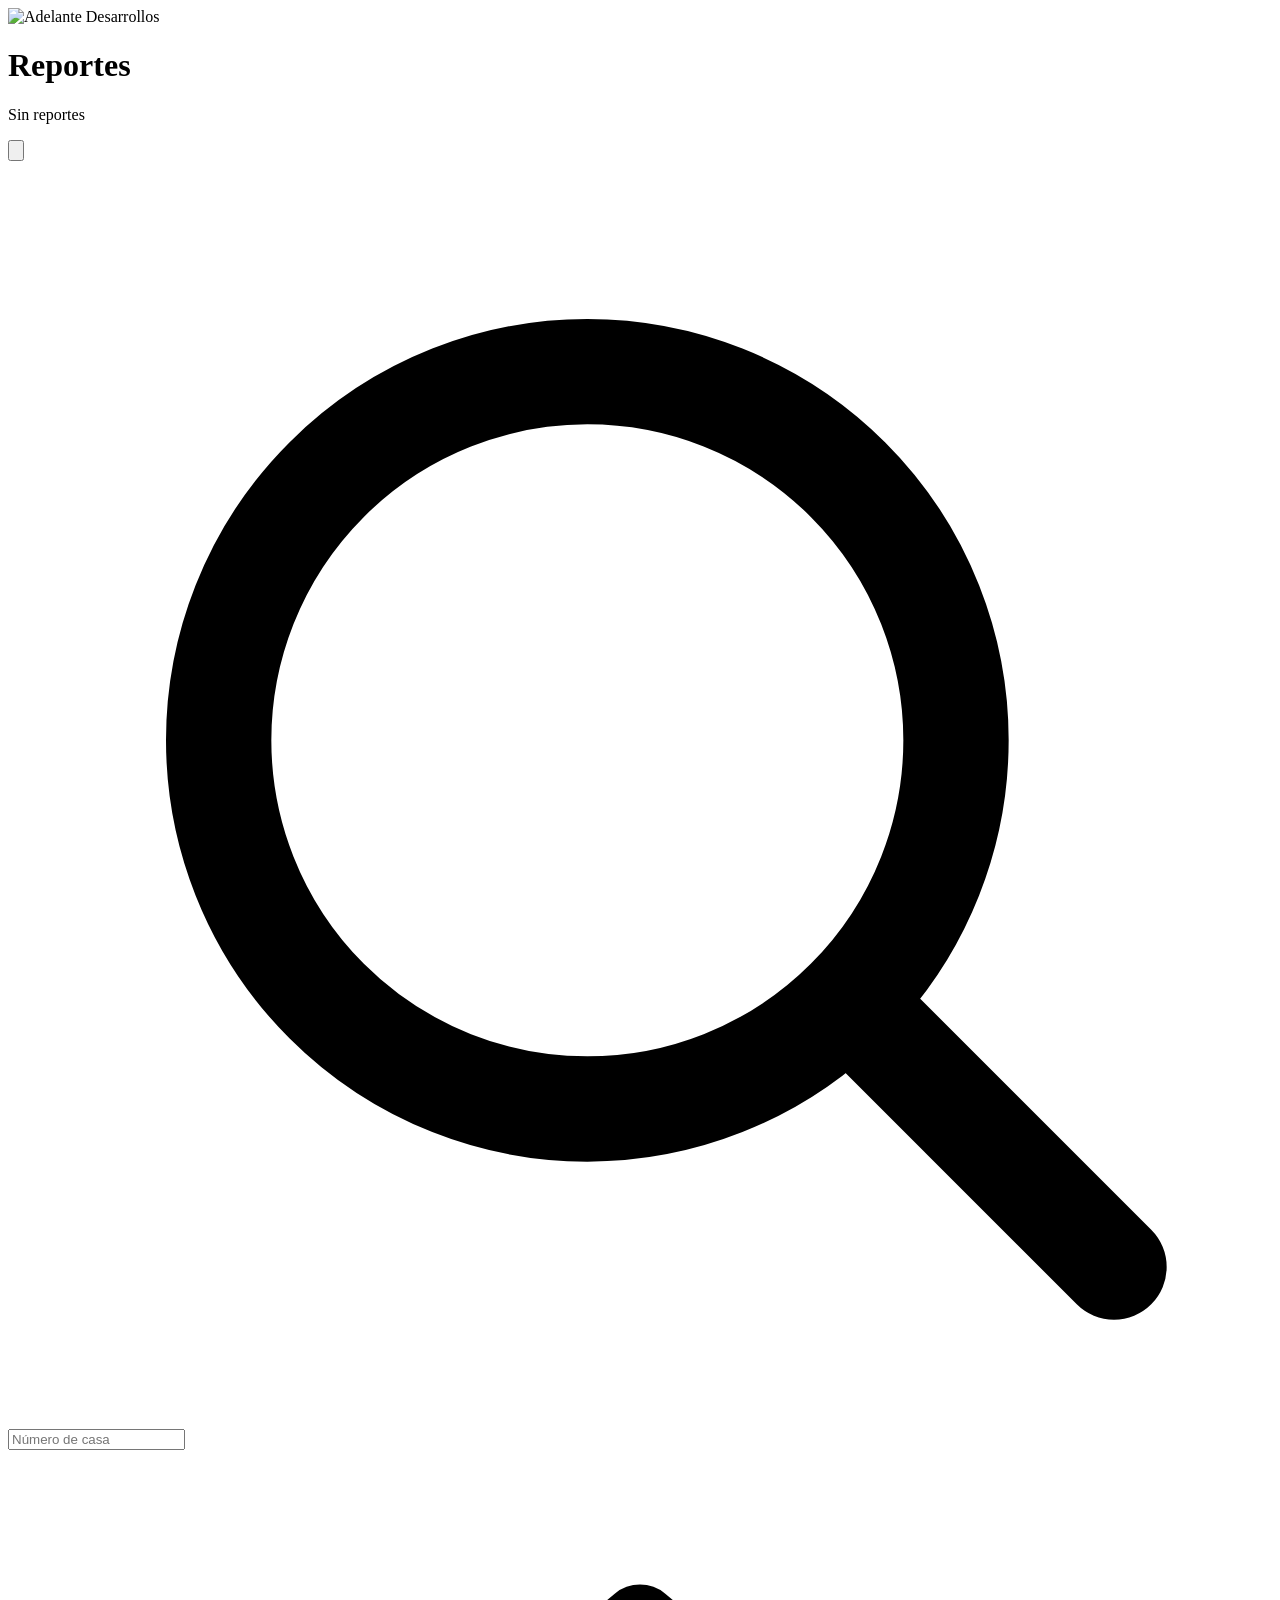
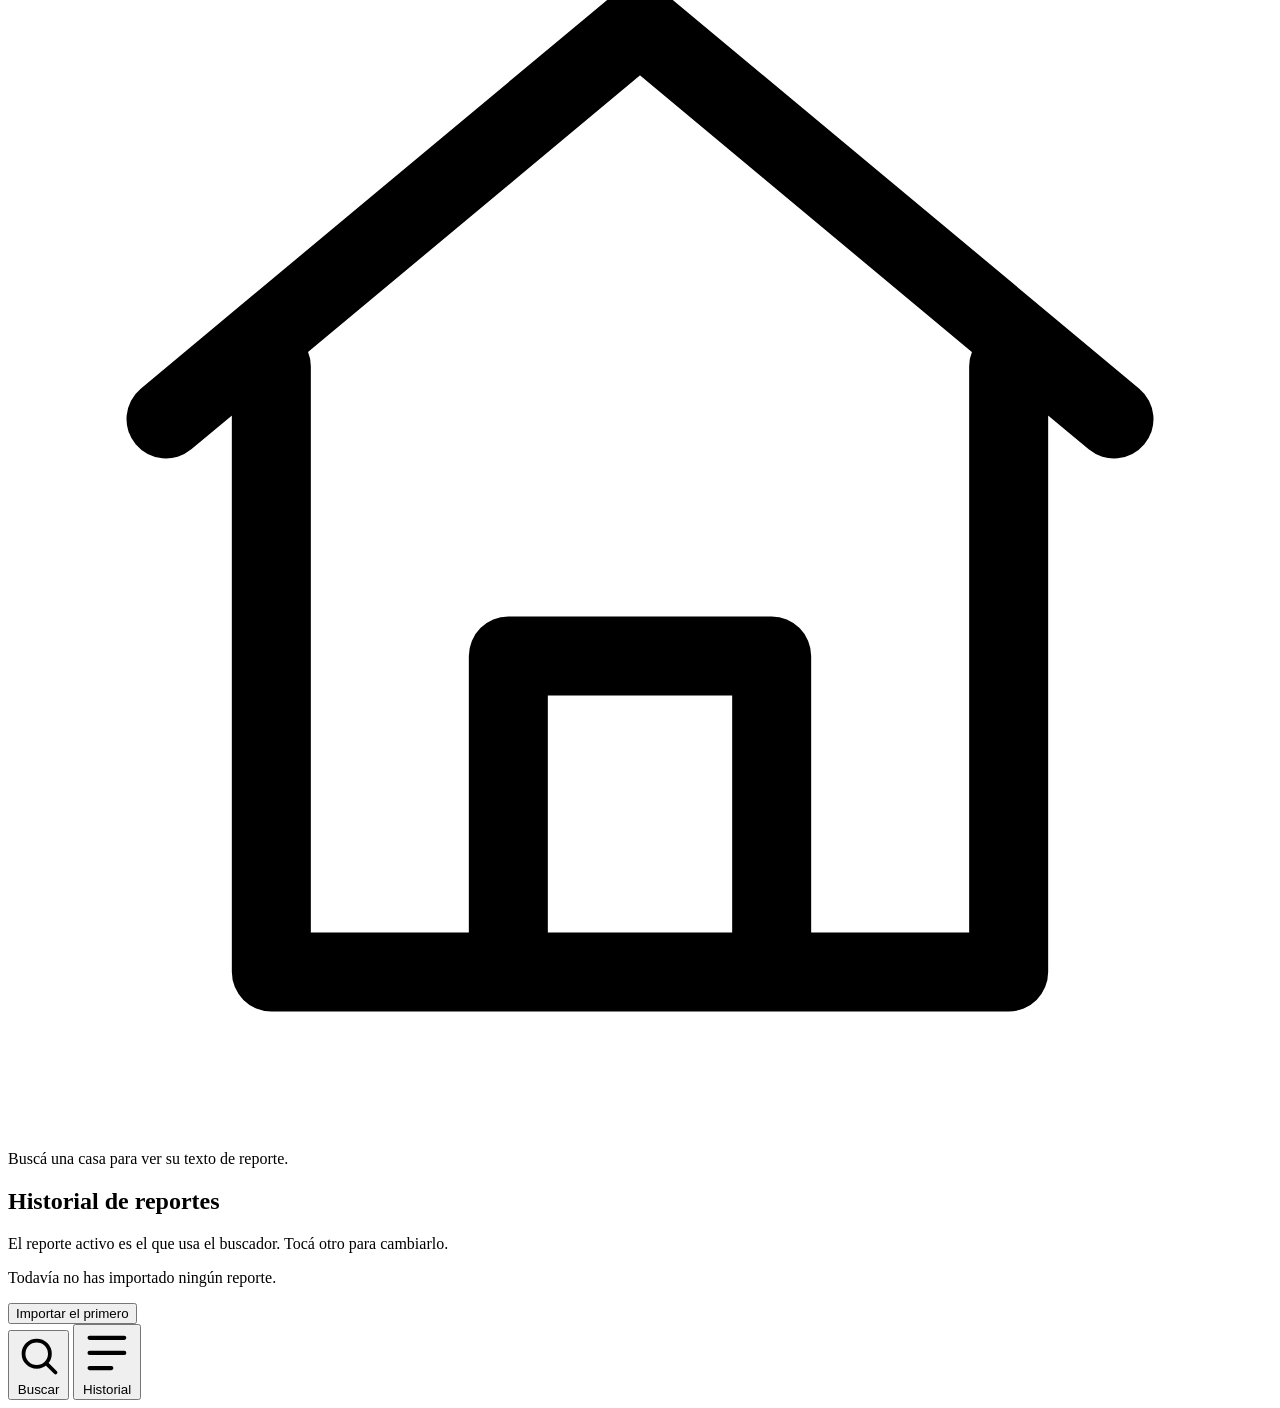
==== index.html @ ec2c63ed "Add files via upload" ====
<!DOCTYPE html>
<html lang="es">
<head>
<meta charset="utf-8">
<meta name="viewport" content="width=device-width, initial-scale=1, viewport-fit=cover">
<title>Reportes — Adelante Desarrollos</title>
<meta name="theme-color" content="#add010">
<meta name="description" content="Consulta de avance eléctrico por casa y generación del texto de reporte.">
<link rel="manifest" href="manifest.webmanifest">
<link rel="icon" href="iconos/icono-192.png">
<link rel="apple-touch-icon" href="iconos/icono-192.png">
<link rel="stylesheet" href="css/estilos.css">
</head>
<body>

<header class="barra">
  <img class="barra__logo" src="iconos/logo.png" alt="Adelante Desarrollos">
  <div class="barra__texto">
    <h1 class="barra__titulo">Reportes</h1>
    <p class="barra__sub" id="barraSub">Sin reportes</p>
  </div>
  <button type="button" class="clip" id="btnImportar" aria-label="Importar reporte de Excel" title="Importar reporte de Excel">
    <svg viewBox="0 0 24 24" aria-hidden="true" focusable="false">
      <path d="M8.5 13.5l7-7a3.5 3.5 0 0 1 5 5l-9 9a5.5 5.5 0 0 1-7.8-7.8l8.3-8.3"
            fill="none" stroke="currentColor" stroke-width="2"
            stroke-linecap="round" stroke-linejoin="round"/>
    </svg>
  </button>
  <input type="file" id="archivo" accept=".xlsx,.xlsm,.xls" hidden>
</header>

<main id="vistas">

  <!-- ══════════════ BUSCAR ══════════════ -->
  <section class="vista vista--activa" id="vista-buscar">
    <div class="columnas" id="columnas">

      <div class="columna columna--lista">
        <div class="buscador">
          <svg class="buscador__lupa" viewBox="0 0 24 24" aria-hidden="true" focusable="false">
            <circle cx="11" cy="11" r="7" fill="none" stroke="currentColor" stroke-width="2"/>
            <path d="M16.5 16.5L21 21" fill="none" stroke="currentColor" stroke-width="2" stroke-linecap="round"/>
          </svg>
          <input type="search" id="busqueda" placeholder="Número de casa" autocomplete="off"
                 autocapitalize="characters" spellcheck="false" aria-label="Buscar número de casa">
          <button type="button" class="buscador__limpiar" id="btnLimpiar" aria-label="Limpiar búsqueda" hidden>&times;</button>
        </div>
        <!-- Los botones de grupo (Todas · VB · VN · VC) y los de bloque
             (1 · 2 · 3…) los arma app.js con lo que traiga el reporte. Los de
             bloque solo salen cuando hay un grupo elegido. -->
        <div class="grupos" id="grupos" role="group" aria-label="Filtrar por grupo" hidden></div>
        <div class="grupos grupos--sub" id="subgrupos" role="group" aria-label="Filtrar por bloque" hidden></div>
        <!-- La cuenta de casas y, a la derecha, el filtro por el check. -->
        <div class="conteo" id="conteoFila" hidden>
          <p class="conteo__texto" id="conteo"></p>
          <div class="conteo__filtros" id="registro">
            <button type="button" class="filtro" data-registro="si">Registradas <span class="filtro__n"></span></button>
            <button type="button" class="filtro" data-registro="no">Pendientes <span class="filtro__n"></span></button>
          </div>
        </div>
        <ul class="resultados" id="resultados"></ul>
      </div>

      <div class="columna columna--detalle" id="detalle">
        <div class="vacio">
          <svg viewBox="0 0 24 24" aria-hidden="true" focusable="false">
            <path d="M3 10.5L12 3l9 7.5M5 9.5V21h14V9.5M9.5 21v-6h5v6"
                  fill="none" stroke="currentColor" stroke-width="1.5"
                  stroke-linecap="round" stroke-linejoin="round"/>
          </svg>
          <p>Buscá una casa para ver su texto de reporte.</p>
        </div>
      </div>

    </div>
  </section>

  <!-- ══════════════ HISTORIAL ══════════════ -->
  <section class="vista" id="vista-historial">
    <h2 class="titulo">Historial de reportes</h2>
    <p class="ayuda">El reporte activo es el que usa el buscador. Tocá otro para cambiarlo.</p>
    <ul class="historial" id="historial"></ul>
    <div class="vacio vacio--bloque" id="historialVacio">
      <p>Todavía no has importado ningún reporte.</p>
      <button type="button" class="boton boton--principal" id="btnImportarVacio">Importar el primero</button>
    </div>
  </section>

</main>

<nav class="nav">
  <button type="button" class="nav__boton nav__boton--activo" data-vista="buscar">
    <svg viewBox="0 0 24 24" aria-hidden="true" focusable="false">
      <circle cx="11" cy="11" r="7" fill="none" stroke="currentColor" stroke-width="2"/>
      <path d="M16.5 16.5L21 21" fill="none" stroke="currentColor" stroke-width="2" stroke-linecap="round"/>
    </svg>
    <span>Buscar</span>
  </button>
  <button type="button" class="nav__boton" data-vista="historial">
    <svg viewBox="0 0 24 24" aria-hidden="true" focusable="false">
      <path d="M4 5h16M4 12h16M4 19h10" fill="none" stroke="currentColor" stroke-width="2" stroke-linecap="round"/>
    </svg>
    <span>Historial</span>
  </button>
</nav>

<div class="aviso" id="aviso" role="status" aria-live="polite"></div>

<script src="vendor/xlsx.full.min.js"></script>
<script src="js/textos.js"></script>
<script src="js/almacen.js"></script>
<script src="js/excel.js"></script>
<script src="js/app.js"></script>
</body>
</html>
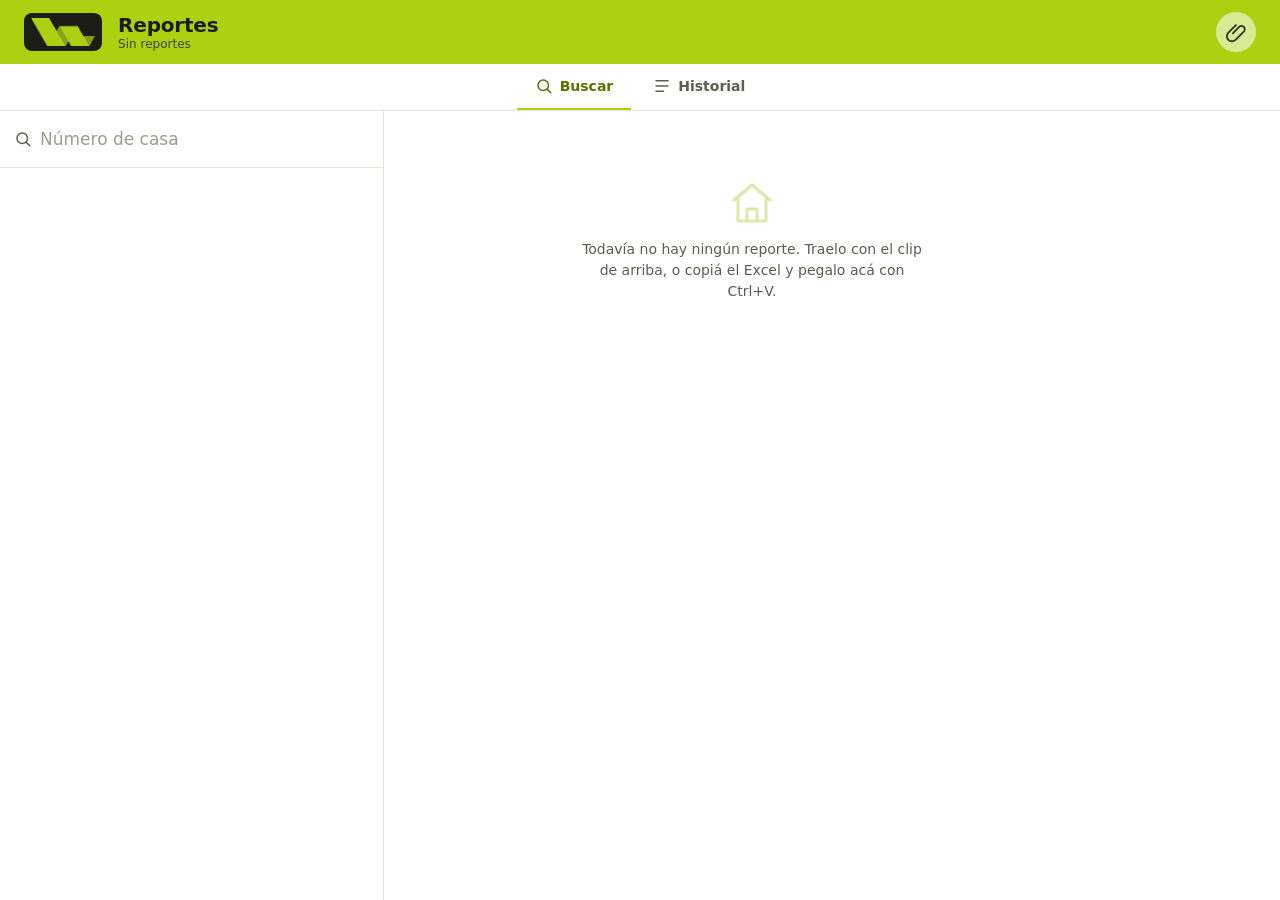
==== commit af7f386d: "Add files via upload" ====
--- a/index.html
+++ b/index.html
@@ -77,6 +77,20 @@
 
   <!-- ══════════════ HISTORIAL ══════════════ -->
   <section class="vista" id="vista-historial">
+
+    <!-- La nube. No hay nada que escribir ni que elegir: al abrir la app se
+         sincroniza sola y esto solo cuenta cómo fue. El botón aparece únicamente
+         si algo falló, para poder reintentar sin cerrar la app. -->
+    <div class="nube" id="nube">
+      <div class="nube__fila">
+        <div class="nube__datos">
+          <div class="nube__titulo">Sincronización</div>
+          <div class="nube__meta" id="nubeMeta">Sincronizando…</div>
+        </div>
+        <button type="button" class="boton" id="btnReintentar" hidden>Reintentar</button>
+      </div>
+    </div>
+
     <h2 class="titulo">Historial de reportes</h2>
     <p class="ayuda">El reporte activo es el que usa el buscador. Tocá otro para cambiarlo.</p>
     <ul class="historial" id="historial"></ul>
@@ -109,6 +123,7 @@
 <script src="vendor/xlsx.full.min.js"></script>
 <script src="js/textos.js"></script>
 <script src="js/almacen.js"></script>
+<script src="js/nube.js"></script>
 <script src="js/excel.js"></script>
 <script src="js/app.js"></script>
 </body>
--- a/css/estilos.css
+++ b/css/estilos.css
@@ -0,0 +1,759 @@
+/* ══════════════════════════════════════════════════════════════════════════
+   Bitácora — Adelante Desarrollos
+   Verde institucional #add010 sobre blanco. Móvil primero.
+   ══════════════════════════════════════════════════════════════════════════ */
+
+:root {
+  --verde: #add010;
+  --verde-oscuro: #5e7000;   /* para texto: contrasta sobre blanco */
+  --verde-suave: #f4f8e2;
+  --verde-borde: #dbe9a8;
+
+  --tinta: #1b1d16;
+  --tinta-suave: #5a5f52;
+  --borde: #e3e7d9;
+  --fondo: #ffffff;
+  --fondo-alt: #fafbf5;
+  --rojo: #a5321f;
+
+  --barra-alto: 3.5rem;
+  --nav-alto: 3.75rem;
+  --radio: 0.625rem;
+  --sombra: 0 1px 2px rgba(27, 29, 22, .06), 0 4px 12px rgba(27, 29, 22, .05);
+}
+
+* { box-sizing: border-box; }
+
+/* El atributo hidden le tiene que ganar a cualquier display de más abajo.
+   Sin esta línea, un bloque que trae su propio display (como .vacio, que es
+   flex) se queda a la vista aunque el código lo mande a esconder. */
+[hidden] { display: none !important; }
+
+html { -webkit-text-size-adjust: 100%; }
+
+body {
+  margin: 0;
+  font-family: 'Segoe UI', system-ui, -apple-system, sans-serif;
+  font-size: 1rem;
+  line-height: 1.5;
+  color: var(--tinta);
+  background: var(--fondo);
+  padding-bottom: calc(var(--nav-alto) + env(safe-area-inset-bottom));
+}
+
+/* ══ Barra superior ══════════════════════════════════════════════════════ */
+.barra {
+  position: sticky;
+  top: 0;
+  z-index: 20;
+  display: flex;
+  align-items: center;
+  gap: .75rem;
+  height: var(--barra-alto);
+  padding: 0 .875rem;
+  background: var(--verde);
+  color: var(--tinta);
+}
+
+/* El logo es claro y sobre el verde de la barra se perdía, así que va sobre
+   una placa oscura. content-box para que el relleno se sume alrededor y no
+   le coma altura al logo. */
+.barra__logo {
+  height: 1.375rem;
+  width: auto;
+  display: block;
+  box-sizing: content-box;
+  padding: .3125rem .4375rem;
+  border-radius: .5rem;
+  background: var(--tinta);
+}
+
+.barra__texto { flex: 1; min-width: 0; }
+
+.barra__titulo {
+  margin: 0;
+  font-size: 1.0625rem;
+  font-weight: 700;
+  letter-spacing: -.01em;
+  line-height: 1.2;
+}
+
+.barra__sub {
+  margin: 0;
+  font-size: .75rem;
+  line-height: 1.2;
+  color: #3d4530;
+  white-space: nowrap;
+  overflow: hidden;
+  text-overflow: ellipsis;
+}
+
+.clip {
+  flex: none;
+  display: grid;
+  place-items: center;
+  width: 2.5rem;
+  height: 2.5rem;
+  padding: 0;
+  border: 0;
+  border-radius: 50%;
+  background: rgba(255, 255, 255, .55);
+  color: #2f3626;
+  cursor: pointer;
+  transition: background .15s;
+}
+.clip:hover { background: #fff; }
+.clip:active { transform: scale(.94); }
+.clip svg { width: 1.375rem; height: 1.375rem; }
+
+/* ══ Vistas ══════════════════════════════════════════════════════════════ */
+.vista { display: none; padding: 1rem .875rem 2rem; }
+.vista--activa { display: block; }
+#vista-buscar.vista--activa { padding: 0; }
+
+.titulo {
+  margin: .25rem 0 .25rem;
+  font-size: 1.25rem;
+  font-weight: 700;
+  letter-spacing: -.01em;
+}
+
+.subtitulo {
+  margin: 0 0 .375rem;
+  font-size: .9375rem;
+  font-weight: 700;
+}
+
+.ayuda {
+  margin: 0 0 1rem;
+  font-size: .8125rem;
+  color: var(--tinta-suave);
+}
+
+/* ══ Buscador ════════════════════════════════════════════════════════════ */
+.columnas { display: block; }
+
+.columna--lista {
+  position: sticky;
+  top: var(--barra-alto);
+  z-index: 10;
+  background: var(--fondo);
+}
+
+.buscador {
+  display: flex;
+  align-items: center;
+  gap: .5rem;
+  padding: .75rem .875rem;
+  border-bottom: 1px solid var(--borde);
+}
+
+.buscador__lupa {
+  flex: none;
+  width: 1.125rem;
+  height: 1.125rem;
+  color: var(--tinta-suave);
+}
+
+.buscador input {
+  flex: 1;
+  min-width: 0;
+  border: 0;
+  padding: .375rem 0;
+  font-size: 1.0625rem;
+  font-family: inherit;
+  color: var(--tinta);
+  background: transparent;
+  outline: none;
+}
+.buscador input::placeholder { color: #9aa08d; }
+.buscador input::-webkit-search-cancel-button { display: none; }
+
+.buscador__limpiar {
+  flex: none;
+  width: 1.75rem;
+  height: 1.75rem;
+  border: 0;
+  border-radius: 50%;
+  background: var(--fondo-alt);
+  color: var(--tinta-suave);
+  font-size: 1.125rem;
+  line-height: 1;
+  cursor: pointer;
+}
+
+/* ══ Filtro por grupo (Todas · VB · VN · VC) ═════════════════════════════
+   Va pegado bajo el buscador. Se desplaza de lado si algún día hay más
+   grupos de los que caben en pantalla. */
+.grupos {
+  display: flex;
+  gap: .375rem;
+  padding: .5rem .875rem;
+  border-bottom: 1px solid var(--borde);
+  overflow-x: auto;
+  scrollbar-width: none;
+  -webkit-overflow-scrolling: touch;
+}
+.grupos::-webkit-scrollbar { display: none; }
+
+.grupo {
+  flex: none;
+  min-height: 2.25rem;   /* que se puedan tocar cómodo con el dedo */
+  padding: .3125rem .875rem;
+  border: 1px solid var(--borde);
+  border-radius: 999px;
+  background: var(--fondo);
+  font-family: inherit;
+  font-size: .8125rem;
+  font-weight: 600;
+  color: var(--tinta-suave);
+  cursor: pointer;
+  transition: background .15s, border-color .15s, color .15s;
+}
+.grupo:hover { background: var(--fondo-alt); }
+.grupo--activo {
+  background: var(--verde);
+  border-color: var(--verde);
+  color: var(--tinta);
+}
+.grupo--activo:hover { background: #9dbe0e; border-color: #9dbe0e; }
+
+/* Los bloques son el segundo nivel, así que van un poco más chicos para que
+   se lea de un vistazo cuál manda. */
+.grupos--sub { padding-top: .375rem; background: var(--fondo-alt); }
+.grupos--sub .grupo {
+  min-height: 2rem;
+  padding: .25rem .75rem;
+  font-size: .75rem;
+}
+
+/* La cuenta de casas, y a la derecha el filtro por el check. Van juntos en
+   una fila que ya existía y estaba medio vacía, en vez de en una cuarta fila
+   de botones encima de la lista. En pantallas angostas el filtro baja solo. */
+.conteo {
+  display: flex;
+  align-items: center;
+  justify-content: space-between;
+  flex-wrap: wrap;
+  gap: .375rem .5rem;
+  margin: 0;
+  padding: .5rem .875rem 0;
+  font-size: .75rem;
+  color: var(--tinta-suave);
+}
+
+.conteo__texto { margin: 0; }
+
+/* margin-left: auto para que queden pegados a la derecha aun si la fila se
+   parte en dos en una columna angosta. */
+.conteo__filtros { display: flex; gap: .25rem; margin-left: auto; }
+
+.filtro {
+  min-height: 1.875rem;
+  padding: .25rem .625rem;
+  border: 1px solid var(--borde);
+  border-radius: 999px;
+  background: var(--fondo);
+  font-family: inherit;
+  font-size: .6875rem;
+  font-weight: 600;
+  color: var(--tinta-suave);
+  white-space: nowrap;
+  cursor: pointer;
+  transition: background .15s, border-color .15s, color .15s;
+}
+.filtro:hover { background: var(--fondo-alt); }
+
+/* El número, en un tono más bajo para que no compita con la palabra. */
+.filtro__n { opacity: .65; font-variant-numeric: tabular-nums; }
+.filtro--activo .filtro__n { opacity: .7; }
+.filtro--activo {
+  background: var(--verde);
+  border-color: var(--verde);
+  color: var(--tinta);
+}
+.filtro--activo:hover { background: #9dbe0e; border-color: #9dbe0e; }
+
+/* ══ Lista de resultados ═════════════════════════════════════════════════ */
+.resultados { list-style: none; margin: 0; padding: .375rem 0 .5rem; }
+
+.resultado {
+  display: flex;
+  align-items: center;
+  gap: .75rem;
+  width: 100%;
+  padding: .6875rem .875rem;
+  border: 0;
+  border-bottom: 1px solid var(--borde);
+  background: none;
+  font-family: inherit;
+  font-size: 1rem;
+  text-align: left;
+  color: var(--tinta);
+  cursor: pointer;
+}
+.resultado:hover { background: var(--fondo-alt); }
+.resultado--activo { background: var(--verde-suave); }
+
+.resultado__casa { flex: 1; min-width: 0; font-weight: 600; }
+
+.resultado__meta {
+  display: block;
+  font-size: .75rem;
+  font-weight: 400;
+  color: var(--tinta-suave);
+  white-space: nowrap;
+  overflow: hidden;
+  text-overflow: ellipsis;
+}
+
+.pastilla {
+  flex: none;
+  display: inline-flex;
+  align-items: baseline;
+  gap: .1875rem;
+  padding: .1875rem .5rem;
+  border-radius: 999px;
+  background: var(--verde-suave);
+  border: 1px solid var(--verde-borde);
+  font-size: .75rem;
+  font-weight: 700;
+  color: var(--verde-oscuro);
+  font-variant-numeric: tabular-nums;
+}
+.pastilla--gris { background: var(--fondo-alt); border-color: var(--borde); color: var(--tinta-suave); }
+
+/* La marquita de la lista: dice que esa casa ya se copió hace poco. */
+.marca-punto {
+  flex: none;
+  display: grid;
+  place-items: center;
+  width: 1.125rem;
+  height: 1.125rem;
+  border-radius: 50%;
+  background: var(--verde);
+  color: var(--tinta);
+  font-size: .6875rem;
+  font-weight: 700;
+  line-height: 1;
+}
+
+/* ══ Detalle de la casa ══════════════════════════════════════════════════ */
+.columna--detalle { padding: 1rem .875rem 2rem; }
+
+.ficha__casa {
+  margin: 0;
+  font-size: 1.625rem;
+  font-weight: 700;
+  letter-spacing: -.02em;
+}
+
+.ficha__contexto {
+  display: flex;
+  flex-wrap: wrap;
+  gap: .375rem;
+  margin: .625rem 0 1.125rem;
+}
+
+.dato {
+  padding: .25rem .5625rem;
+  border: 1px solid var(--borde);
+  border-radius: 999px;
+  background: var(--fondo-alt);
+  font-size: .75rem;
+  color: var(--tinta-suave);
+}
+.dato strong { color: var(--tinta); font-weight: 600; }
+
+.avance {
+  display: flex;
+  align-items: center;
+  gap: .75rem;
+  padding: .8125rem .875rem;
+  border: 1px solid var(--verde-borde);
+  border-radius: var(--radio);
+  background: var(--verde-suave);
+  margin-bottom: 1rem;
+}
+
+.avance__numero {
+  font-size: 1.75rem;
+  font-weight: 700;
+  line-height: 1;
+  color: var(--verde-oscuro);
+  font-variant-numeric: tabular-nums;
+}
+
+.avance__detalle { font-size: .8125rem; line-height: 1.35; color: #47512f; }
+.avance__detalle strong { color: var(--tinta); }
+
+/* ══ Bloque de texto para copiar ═════════════════════════════════════════ */
+.texto-generado {
+  border: 1px solid var(--borde);
+  border-radius: var(--radio);
+  overflow: hidden;
+  box-shadow: var(--sombra);
+}
+
+.texto-generado__encabezado {
+  display: flex;
+  align-items: center;
+  justify-content: space-between;
+  gap: .5rem;
+  padding: .5rem .75rem;
+  background: var(--fondo-alt);
+  border-bottom: 1px solid var(--borde);
+  font-size: .75rem;
+  font-weight: 700;
+  text-transform: uppercase;
+  letter-spacing: .04em;
+  color: var(--tinta-suave);
+}
+
+/* ── La marca de «añadido», al lado del botón de copiar ───────────────────
+   Es un botón: tocarla la quita, por si se copió solo para leer. Hay que
+   apagarle las mayúsculas del encabezado para que se lea como una nota. */
+.texto-generado__acciones {
+  display: flex;
+  align-items: center;
+  gap: .5rem;
+}
+
+.marca {
+  padding: .25rem .5625rem;
+  border: 1px solid var(--verde-borde);
+  border-radius: 999px;
+  background: var(--verde-suave);
+  font-family: inherit;
+  font-size: .6875rem;
+  font-weight: 700;
+  text-transform: none;
+  letter-spacing: 0;
+  color: var(--verde-oscuro);
+  white-space: nowrap;
+  cursor: pointer;
+}
+.marca:hover { background: #fbf3f1; border-color: #e6cfc9; color: var(--rojo); }
+
+.texto-generado__cuerpo {
+  margin: 0;
+  padding: .875rem;
+  font-family: inherit;
+  font-size: .9375rem;
+  line-height: 1.55;
+  white-space: pre-wrap;
+  word-break: break-word;
+  background: var(--fondo);
+  user-select: all;
+  -webkit-user-select: all;
+}
+.texto-generado__cuerpo:empty::before {
+  content: 'Sin texto: esta casa no trae porcentaje de avance eléctrico.';
+  color: var(--tinta-suave);
+  font-style: italic;
+  user-select: none;
+}
+
+/* ══ Botones ═════════════════════════════════════════════════════════════ */
+.boton {
+  display: inline-flex;
+  align-items: center;
+  justify-content: center;
+  gap: .375rem;
+  min-height: 2.5rem;
+  padding: .5rem 1rem;
+  border: 1px solid var(--borde);
+  border-radius: var(--radio);
+  background: var(--fondo);
+  font-family: inherit;
+  font-size: .875rem;
+  font-weight: 600;
+  color: var(--tinta);
+  cursor: pointer;
+  transition: background .15s, border-color .15s;
+}
+.boton:hover { background: var(--fondo-alt); }
+.boton:active { transform: translateY(1px); }
+
+.boton--principal {
+  background: var(--verde);
+  border-color: var(--verde);
+  color: var(--tinta);
+}
+.boton--principal:hover { background: #9dbe0e; border-color: #9dbe0e; }
+
+.boton--copiar { min-height: 2rem; padding: .25rem .75rem; font-size: .8125rem; }
+.boton--copiado { background: var(--verde); border-color: var(--verde); }
+
+input:focus { outline: 2px solid var(--verde); outline-offset: -1px; }
+
+/* ══ Tablas ══════════════════════════════════════════════════════════════ */
+.tabla-envoltura {
+  overflow-x: auto;
+  border: 1px solid var(--borde);
+  border-radius: var(--radio);
+  margin-bottom: .625rem;
+  -webkit-overflow-scrolling: touch;
+}
+
+.tabla { width: 100%; border-collapse: collapse; font-size: .8125rem; }
+
+.tabla th, .tabla td {
+  padding: .4375rem .625rem;
+  text-align: left;
+  border-bottom: 1px solid var(--borde);
+  white-space: nowrap;
+}
+
+.tabla th {
+  background: var(--fondo-alt);
+  font-weight: 700;
+  font-size: .75rem;
+  position: sticky;
+  top: 0;
+}
+.tabla tr:last-child td { border-bottom: 0; }
+.tabla .num { text-align: right; font-variant-numeric: tabular-nums; }
+
+/* ══ La nube ═════════════════════════════════════════════════════════════
+   Vive arriba del historial, porque es de lo mismo: qué reportes hay. */
+.nube {
+  border: 1px solid var(--borde);
+  border-radius: var(--radio);
+  background: var(--fondo-alt);
+  padding: .75rem;
+  margin-bottom: 1.25rem;
+}
+.nube:empty { display: none; }
+
+.nube__fila {
+  display: flex;
+  align-items: center;
+  gap: .625rem;
+}
+.nube__datos { flex: 1; min-width: 0; }
+
+.nube__titulo { font-weight: 600; font-size: .875rem; }
+.nube__meta { font-size: .75rem; color: var(--tinta-suave); }
+
+/* Cuando algo falló, el estado se pone en rojo: es lo único que hay que mirar. */
+.nube--error { border-color: #e6cfc9; background: #fbf3f1; }
+.nube--error .nube__meta { color: var(--rojo); }
+
+/* ══ Historial ═══════════════════════════════════════════════════════════ */
+.historial { list-style: none; margin: 0; padding: 0; }
+
+.historial__fila {
+  display: flex;
+  align-items: center;
+  gap: .625rem;
+  padding: .75rem;
+  border: 1px solid var(--borde);
+  border-radius: var(--radio);
+  margin-bottom: .5rem;
+  background: var(--fondo);
+}
+.historial__fila--activo { border-color: var(--verde); background: var(--verde-suave); }
+
+.historial__datos { flex: 1; min-width: 0; }
+.historial__nombre {
+  font-weight: 600;
+  font-size: .9375rem;
+  overflow: hidden;
+  text-overflow: ellipsis;
+  white-space: nowrap;
+}
+.historial__meta { font-size: .75rem; color: var(--tinta-suave); }
+
+.iconoboton {
+  flex: none;
+  width: 2rem;
+  height: 2rem;
+  display: grid;
+  place-items: center;
+  border: 1px solid var(--borde);
+  border-radius: var(--radio);
+  background: var(--fondo);
+  color: var(--tinta-suave);
+  font-size: 1rem;
+  line-height: 1;
+  cursor: pointer;
+}
+.iconoboton:hover { background: #fbf3f1; color: var(--rojo); border-color: #e6cfc9; }
+
+/* ══ Vacíos ══════════════════════════════════════════════════════════════ */
+.vacio {
+  display: flex;
+  flex-direction: column;
+  align-items: center;
+  justify-content: center;
+  gap: .75rem;
+  padding: 2.5rem 1rem;
+  text-align: center;
+  color: var(--tinta-suave);
+  font-size: .875rem;
+}
+.vacio svg { width: 3rem; height: 3rem; color: var(--verde-borde); }
+.vacio p { margin: 0; max-width: 22rem; }
+.vacio--bloque { border: 1px dashed var(--borde); border-radius: var(--radio); }
+
+
+/* ══ Navegación inferior ═════════════════════════════════════════════════ */
+.nav {
+  position: fixed;
+  bottom: 0;
+  left: 0;
+  right: 0;
+  z-index: 20;
+  display: flex;
+  height: calc(var(--nav-alto) + env(safe-area-inset-bottom));
+  padding-bottom: env(safe-area-inset-bottom);
+  background: var(--fondo);
+  border-top: 1px solid var(--borde);
+}
+
+.nav__boton {
+  flex: 1;
+  display: flex;
+  flex-direction: column;
+  align-items: center;
+  justify-content: center;
+  gap: .1875rem;
+  border: 0;
+  background: none;
+  font-family: inherit;
+  font-size: .6875rem;
+  font-weight: 600;
+  color: var(--tinta-suave);
+  cursor: pointer;
+}
+.nav__boton svg { width: 1.375rem; height: 1.375rem; }
+.nav__boton--activo { color: var(--verde-oscuro); }
+
+/* ══ Arrastrar y soltar ══════════════════════════════════════════════════
+   Sin pantallas encima: el único aviso es el clip de la barra, que se marca
+   mientras el archivo viene en camino. Así nada puede tapar la interfaz. */
+.clip--recibiendo {
+  background: #fff;
+  box-shadow: 0 0 0 .25rem rgba(255, 255, 255, .75);
+  animation: clipLate 1s ease-in-out infinite;
+}
+@keyframes clipLate {
+  50% { transform: scale(1.1); }
+}
+
+/* ══ Aviso flotante ══════════════════════════════════════════════════════ */
+.aviso {
+  position: fixed;
+  left: 50%;
+  bottom: calc(var(--nav-alto) + 1rem + env(safe-area-inset-bottom));
+  z-index: 50;
+  max-width: calc(100% - 2rem);
+  padding: .625rem 1rem;
+  border-radius: var(--radio);
+  background: var(--tinta);
+  color: #fff;
+  font-size: .875rem;
+  text-align: center;
+  box-shadow: 0 6px 20px rgba(27, 29, 22, .25);
+  opacity: 0;
+  transform: translate(-50%, .5rem);
+  pointer-events: none;
+  transition: opacity .18s, transform .18s;
+}
+.aviso--visible { opacity: 1; transform: translate(-50%, 0); }
+.aviso--error { background: var(--rojo); }
+
+/* ══════════════════════════════════════════════════════════════════════════
+   Pantalla grande: la lista a la izquierda, el detalle al lado.
+   ══════════════════════════════════════════════════════════════════════════ */
+@media (min-width: 56rem) {
+  :root { --barra-alto: 4rem; }
+
+  body { padding-bottom: 0; padding-top: 0; }
+
+  .barra { padding: 0 1.5rem; gap: 1rem; }
+  .barra__logo { height: 1.75rem; }
+  .barra__titulo { font-size: 1.25rem; }
+
+  /* La navegación pasa de la parte de abajo a la barra de arriba. */
+  .nav {
+    position: static;
+    height: auto;
+    padding: 0;
+    border-top: 0;
+    border-bottom: 1px solid var(--borde);
+    order: -1;
+    justify-content: center;
+    gap: .25rem;
+  }
+  .nav__boton {
+    flex: none;
+    flex-direction: row;
+    gap: .4375rem;
+    padding: .8125rem 1.125rem;
+    font-size: .875rem;
+    border-bottom: 2px solid transparent;
+  }
+  .nav__boton svg { width: 1.125rem; height: 1.125rem; }
+  .nav__boton--activo { border-bottom-color: var(--verde); }
+
+  /* La pantalla completa deja de deslizarse: se queda del alto de la ventana
+     y cada parte corre por su cuenta. Así la barra de deslizar de las casas
+     queda pegada a la lista, y no al borde derecho del navegador. */
+  body { display: flex; flex-direction: column; height: 100vh; height: 100dvh; overflow: hidden; }
+  .barra { order: -2; flex: none; }
+  .nav { flex: none; }
+  #vistas { order: 0; flex: 1; min-height: 0; display: flex; flex-direction: column; }
+
+  .vista { padding: 1.5rem 1.5rem 3rem; max-width: 60rem; margin: 0 auto; }
+
+  /* El width: 100% es necesario. Como #vistas es flex, sin él el «margin: 0
+     auto» deja de estirar la vista y pasa a encogerla al ancho de su
+     contenido, y todo se va al centro de la pantalla. */
+  .vista--activa { flex: 1; min-height: 0; width: 100%; overflow-y: auto; }
+
+  /* El buscador ocupa el ancho completo y pegado a la izquierda, para que la
+     barra de deslizar de las casas quede en el costado y no por el medio. */
+  #vista-buscar.vista--activa {
+    display: flex;
+    padding: 0;
+    max-width: none;
+    margin: 0;
+    overflow: hidden;
+  }
+
+  .columnas {
+    display: grid;
+    grid-template-columns: minmax(17rem, 24rem) 1fr;
+    flex: 1;
+    min-height: 0;
+    width: 100%;
+  }
+
+  /* El buscador y los botones de filtro quedan fijos arriba de la columna;
+     lo único que se desliza es la lista de casas. */
+  .columna--lista {
+    position: static;
+    display: flex;
+    flex-direction: column;
+    min-height: 0;
+    overflow: hidden;
+    border-right: 1px solid var(--borde);
+  }
+  .columna--lista .resultados { flex: 1; min-height: 0; overflow-y: auto; }
+
+  .columna--detalle {
+    min-height: 0;
+    overflow-y: auto;
+    padding: 1.75rem 2rem 3rem;
+    max-width: 46rem;
+  }
+
+  .ficha__casa { font-size: 2rem; }
+  .aviso { bottom: 1.5rem; }
+}
+
+@media (prefers-reduced-motion: reduce) {
+  * { transition: none !important; animation: none !important; }
+}
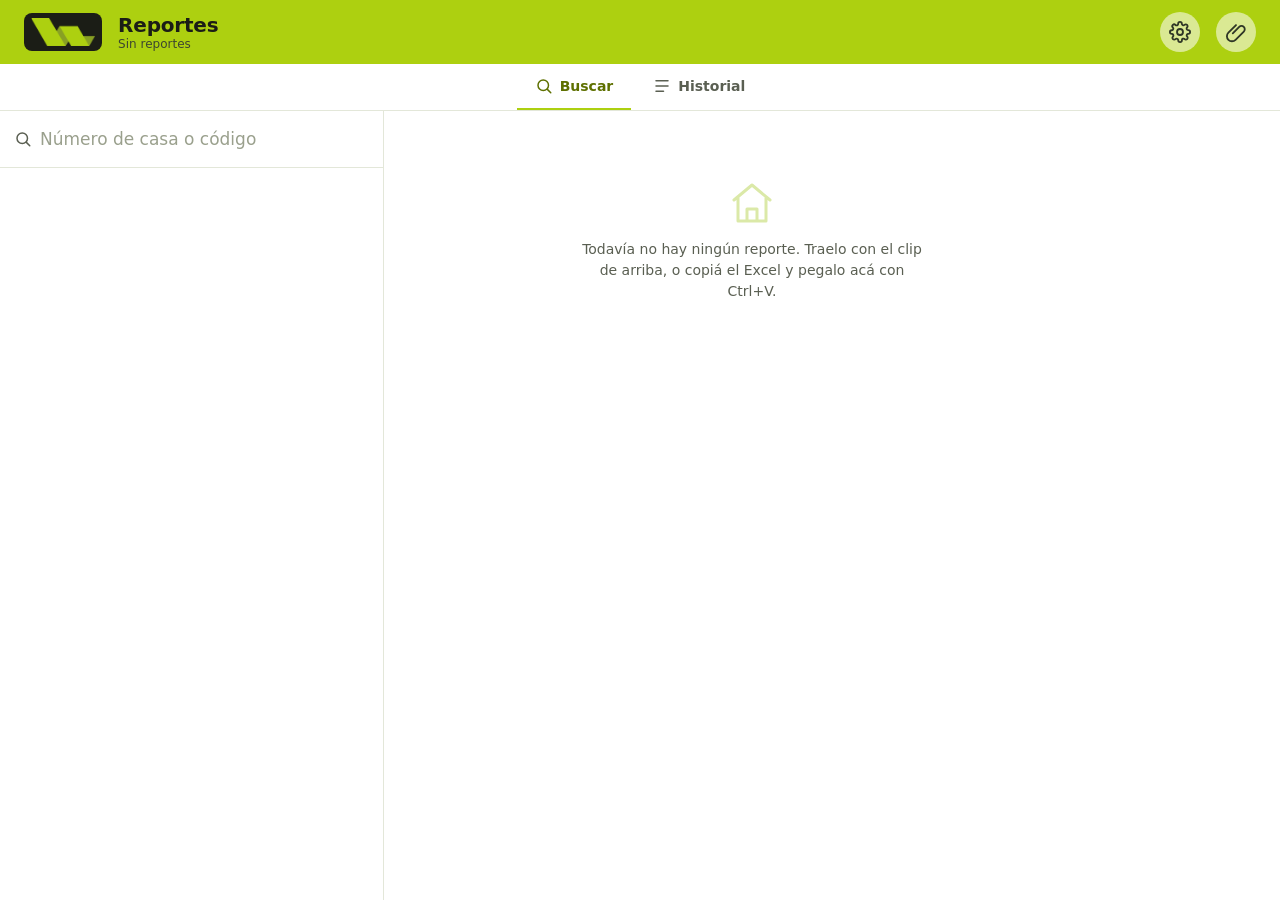
==== commit b4cbf742: "Add files via upload" ====
--- a/index.html
+++ b/index.html
@@ -19,6 +19,16 @@
     <h1 class="barra__titulo">Reportes</h1>
     <p class="barra__sub" id="barraSub">Sin reportes</p>
   </div>
+  <!-- La tuerca va antes del clip a propósito: el clip es lo que se usa todas
+       las semanas y se queda donde siempre estuvo, en la punta. -->
+  <button type="button" class="clip" id="btnAjustes" aria-label="Ajustes de los textos" title="Ajustes de los textos">
+    <svg viewBox="0 0 24 24" aria-hidden="true" focusable="false">
+      <circle cx="12" cy="12" r="3.25" fill="none" stroke="currentColor" stroke-width="2"/>
+      <path d="M19.4 15a1.65 1.65 0 0 0 .33 1.82l.06.06a2 2 0 1 1-2.83 2.83l-.06-.06a1.65 1.65 0 0 0-1.82-.33 1.65 1.65 0 0 0-1 1.51V21a2 2 0 0 1-4 0v-.09A1.65 1.65 0 0 0 9 19.4a1.65 1.65 0 0 0-1.82.33l-.06.06a2 2 0 1 1-2.83-2.83l.06-.06a1.65 1.65 0 0 0 .33-1.82 1.65 1.65 0 0 0-1.51-1H3a2 2 0 0 1 0-4h.09A1.65 1.65 0 0 0 4.6 9a1.65 1.65 0 0 0-.33-1.82l-.06-.06a2 2 0 1 1 2.83-2.83l.06.06a1.65 1.65 0 0 0 1.82.33H9a1.65 1.65 0 0 0 1-1.51V3a2 2 0 0 1 4 0v.09a1.65 1.65 0 0 0 1 1.51 1.65 1.65 0 0 0 1.82-.33l.06-.06a2 2 0 1 1 2.83 2.83l-.06.06a1.65 1.65 0 0 0-.33 1.82V9a1.65 1.65 0 0 0 1.51 1H21a2 2 0 0 1 0 4h-.09a1.65 1.65 0 0 0-1.51 1z"
+            fill="none" stroke="currentColor" stroke-width="2"
+            stroke-linecap="round" stroke-linejoin="round"/>
+    </svg>
+  </button>
   <button type="button" class="clip" id="btnImportar" aria-label="Importar reporte de Excel" title="Importar reporte de Excel">
     <svg viewBox="0 0 24 24" aria-hidden="true" focusable="false">
       <path d="M8.5 13.5l7-7a3.5 3.5 0 0 1 5 5l-9 9a5.5 5.5 0 0 1-7.8-7.8l8.3-8.3"
@@ -41,8 +51,8 @@
             <circle cx="11" cy="11" r="7" fill="none" stroke="currentColor" stroke-width="2"/>
             <path d="M16.5 16.5L21 21" fill="none" stroke="currentColor" stroke-width="2" stroke-linecap="round"/>
           </svg>
-          <input type="search" id="busqueda" placeholder="Número de casa" autocomplete="off"
-                 autocapitalize="characters" spellcheck="false" aria-label="Buscar número de casa">
+          <input type="search" id="busqueda" placeholder="Número de casa o código" autocomplete="off"
+                 autocapitalize="characters" spellcheck="false" aria-label="Buscar por número de casa o por código">
           <button type="button" class="buscador__limpiar" id="btnLimpiar" aria-label="Limpiar búsqueda" hidden>&times;</button>
         </div>
         <!-- Los botones de grupo (Todas · VB · VN · VC) y los de bloque
@@ -58,6 +68,10 @@
             <button type="button" class="filtro" data-registro="no">Pendientes <span class="filtro__n"></span></button>
           </div>
         </div>
+        <!-- Las casas que llegaron al 100 % y ya se registraron salen de la
+             lista de trabajo y se ven acá. La barra aparece sola cuando hay
+             al menos una; app.js la llena. -->
+        <button type="button" class="terminadas" id="btnTerminadas" aria-pressed="false" hidden></button>
         <ul class="resultados" id="resultados"></ul>
       </div>
 
@@ -100,6 +114,29 @@
     </div>
   </section>
 
+  <!-- ══════════════ AJUSTES ══════════════
+       No tiene botón en la navegación de abajo: se llega con la tuerca de la
+       barra y se sale con «Volver». Es una pantalla de vez en cuando, no una
+       de las dos que se usan todos los días. -->
+  <section class="vista" id="vista-ajustes">
+    <button type="button" class="volver" id="btnVolver">&lsaquo; Volver</button>
+
+    <h2 class="titulo">Textos del reporte</h2>
+    <p class="ayuda">
+      Esto es lo que se copia para cada casa, según el avance que traiga el
+      reporte. Los cambios se guardan cuando tocás <strong>Guardar</strong>, y se
+      sincronizan con los demás aparatos.
+    </p>
+
+    <!-- Los diez campos y el del medidor los arma app.js, para que los rótulos
+         de los tramos salgan de los mismos números que usa el cálculo. -->
+    <div id="listaTextos"></div>
+
+    <div class="ajustes__pie">
+      <button type="button" class="boton" id="btnRestaurarTodo">Restaurar todos los textos</button>
+    </div>
+  </section>
+
 </main>
 
 <nav class="nav">
